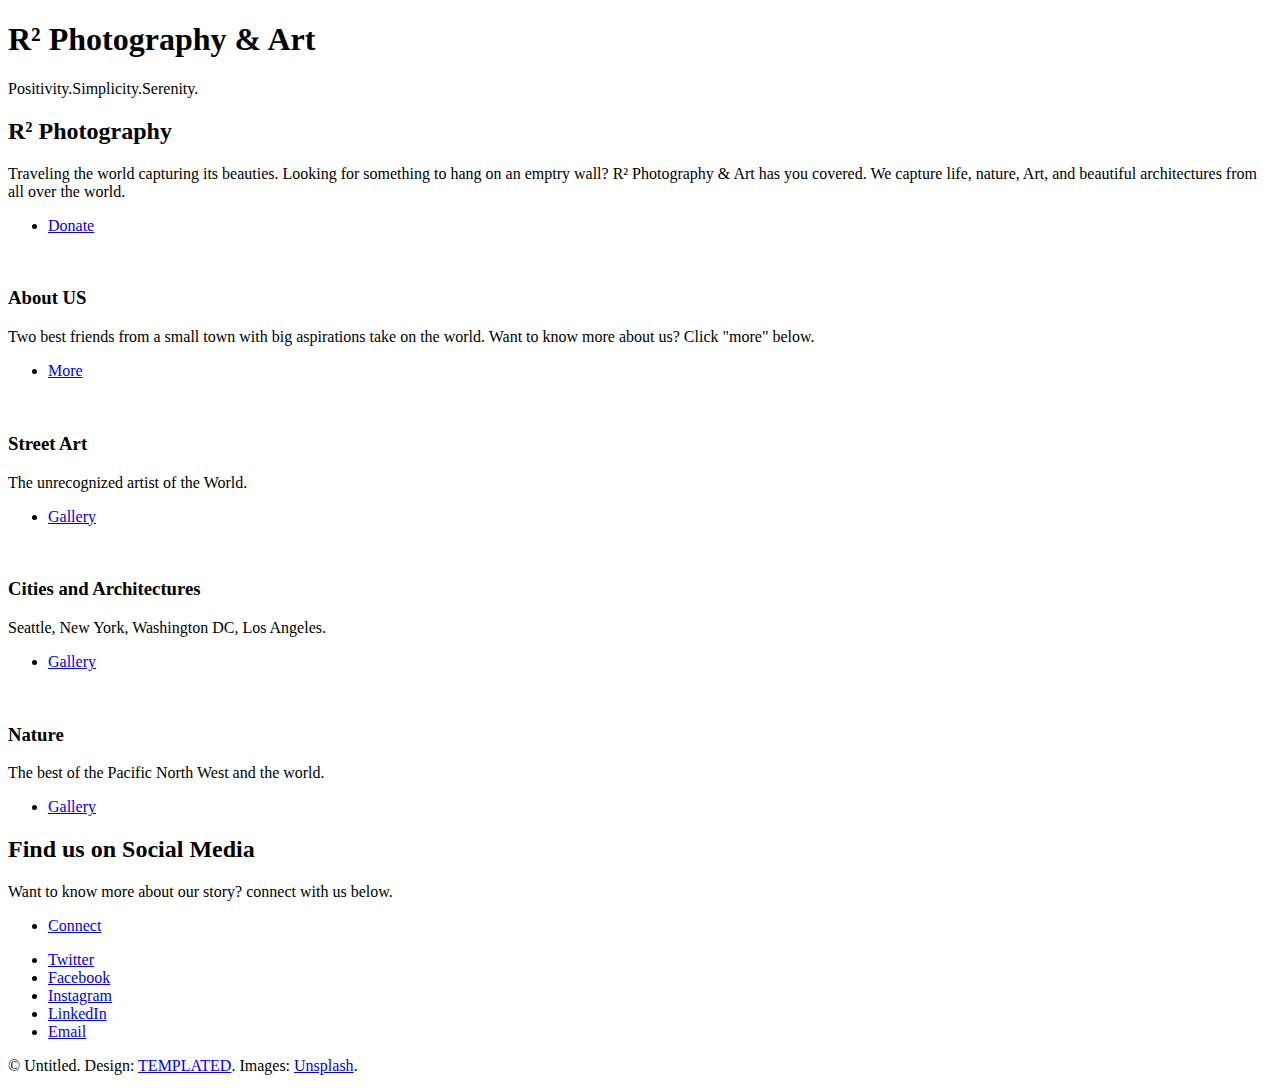
==== myFunSite.html @ b946f285 "Add files via upload" ====
<!DOCTYPE HTML>
<!--
	Epilogue by TEMPLATED
	templated.co @templatedco
	Released for free under the Creative Commons Attribution 3.0 license (templated.co/license)
-->
<html>
	<head>
		<title>Epilogue by TEMPLATED</title>
		<meta charset="utf-8" />
		<meta name="viewport" content="width=device-width, initial-scale=1" />
		<link rel="stylesheet" href="assets/css/main.css" />
	</head>
	<body>

		<!-- Header -->
			<header id="header" class="alt">
				<div class="inner">
					<h1>R² Photography & Art </h1>
					<p>Positivity.Simplicity.Serenity. </p>
				</div>
			</header>

		<!-- Wrapper -->
			<div id="wrapper">

				<!-- Banner -->
					<section id="intro" class="main">
						<span class="icon fa-diamond major"></span>
						<h2>R² Photography</h2>
						<p>Traveling the world capturing its beauties. Looking for something to hang on an emptry wall? R² Photography & Art has you covered. We capture life, nature, Art, and beautiful architectures from all over the world. </p>
						<ul class="actions">
							<li><a href="#" class="button big">Donate</a></li>
						</ul>
					</section>

				<!-- Items -->
					<section class="main items">
						<article class="item">
							<header>
								<a href="#"><img src="images/US.JPG" alt="" /></a>
								<h3>About US</h3>
							</header>
							<p>Two best friends from a small town with big aspirations take on the world. Want to know more about us? Click "more" below.</p>
							<ul class="actions">
								<li><a href="#" class="button">More</a></li>
							</ul>
						</article>
						<article class="item">
							<header>
								<a href="#"><img src="images/Art.JPG" alt="" /></a>
								<h3>Street Art</h3>
							</header>
							<p>The unrecognized artist of the World.</p>
							<ul class="actions">
								<li><a href="#" class="button">Gallery</a></li>
							</ul>
						</article>
						<article class="item">
							<header>
								<a href="#"><img src="images/7B1B4605-A1EF-4EFC-A2CE-07D0861A0FED.JPG" alt="" /></a>
								<h3>Cities and Architectures</h3>
							</header>
							<p>Seattle, New York, Washington DC, Los Angeles.</p>
							<ul class="actions">
								<li><a href="#" class="button">Gallery</a></li>
							</ul>
						</article>
						<article class="item">
							<header>
								<a href="#"><img src="images/Nature.JPG" alt="" /></a>
								<h3>Nature</h3>
							</header>
							<p>The best of the Pacific North West and the world.</p>
							<ul class="actions">
								<li><a href="#" class="button">Gallery</a></li>
							</ul>
						</article>
					</section>

				<!-- CTA -->
					<section id="cta" class="main special">
						<h2>Find us on Social Media</h2>
						<p>Want to know more about our story? connect with us below. </p>
						<ul class="actions">
							<li><a href="#" class="button big">Connect</a></li>
						</ul>
					</section>

				<!-- Main -->
				<!--
					<section id="main" class="main">
						<header>
							<h2>Lorem ipsum dolor</h2>
						</header>
						<p>Fusce malesuada efficitur venenatis. Pellentesque tempor leo sed massa hendrerit hendrerit. In sed feugiat est, eu congue elit. Ut porta magna vel felis sodales vulputate. Donec faucibus dapibus lacus non ornare. Etiam eget neque id metus gravida tristique ac quis erat. Aenean quis aliquet sem. Ut ut elementum sem. Suspendisse eleifend ut est non dapibus. Nulla porta, neque quis pretium sagittis, tortor lacus elementum metus, in imperdiet ante lorem vitae ipsum. Pellentesque habitant morbi tristique senectus et netus et malesuada fames ac turpis egestas. Etiam eget neque id metus gravida tristique ac quis erat. Aenean quis aliquet sem. Ut ut elementum sem. Suspendisse eleifend ut est non dapibus. Nulla porta, neque quis pretium sagittis, tortor lacus elementum metus, in imperdiet ante lorem vitae ipsum. Pellentesque habitant morbi tristique senectus et netus et malesuada fames ac turpis egestas.</p>
					</section>
				-->

				<!-- Footer -->
					<footer id="footer">
						<ul class="icons">
							<li><a href="#" class="icon fa-twitter"><span class="label">Twitter</span></a></li>
							<li><a href="#" class="icon fa-facebook"><span class="label">Facebook</span></a></li>
							<li><a href="#" class="icon fa-instagram"><span class="label">Instagram</span></a></li>
							<li><a href="#" class="icon fa-linkedin"><span class="label">LinkedIn</span></a></li>
							<li><a href="#" class="icon fa-envelope"><span class="label">Email</span></a></li>
						</ul>
						<p class="copyright">&copy; Untitled. Design: <a href="https://templated.co">TEMPLATED</a>. Images: <a href="https://unsplash.com">Unsplash</a>.</p>
					</footer>

			</div>

		<!-- Scripts -->
			<script src="assets/js/jquery.min.js"></script>
			<script src="assets/js/skel.min.js"></script>
			<script src="assets/js/util.js"></script>
			<script src="assets/js/main.js"></script>

	</body>
</html>
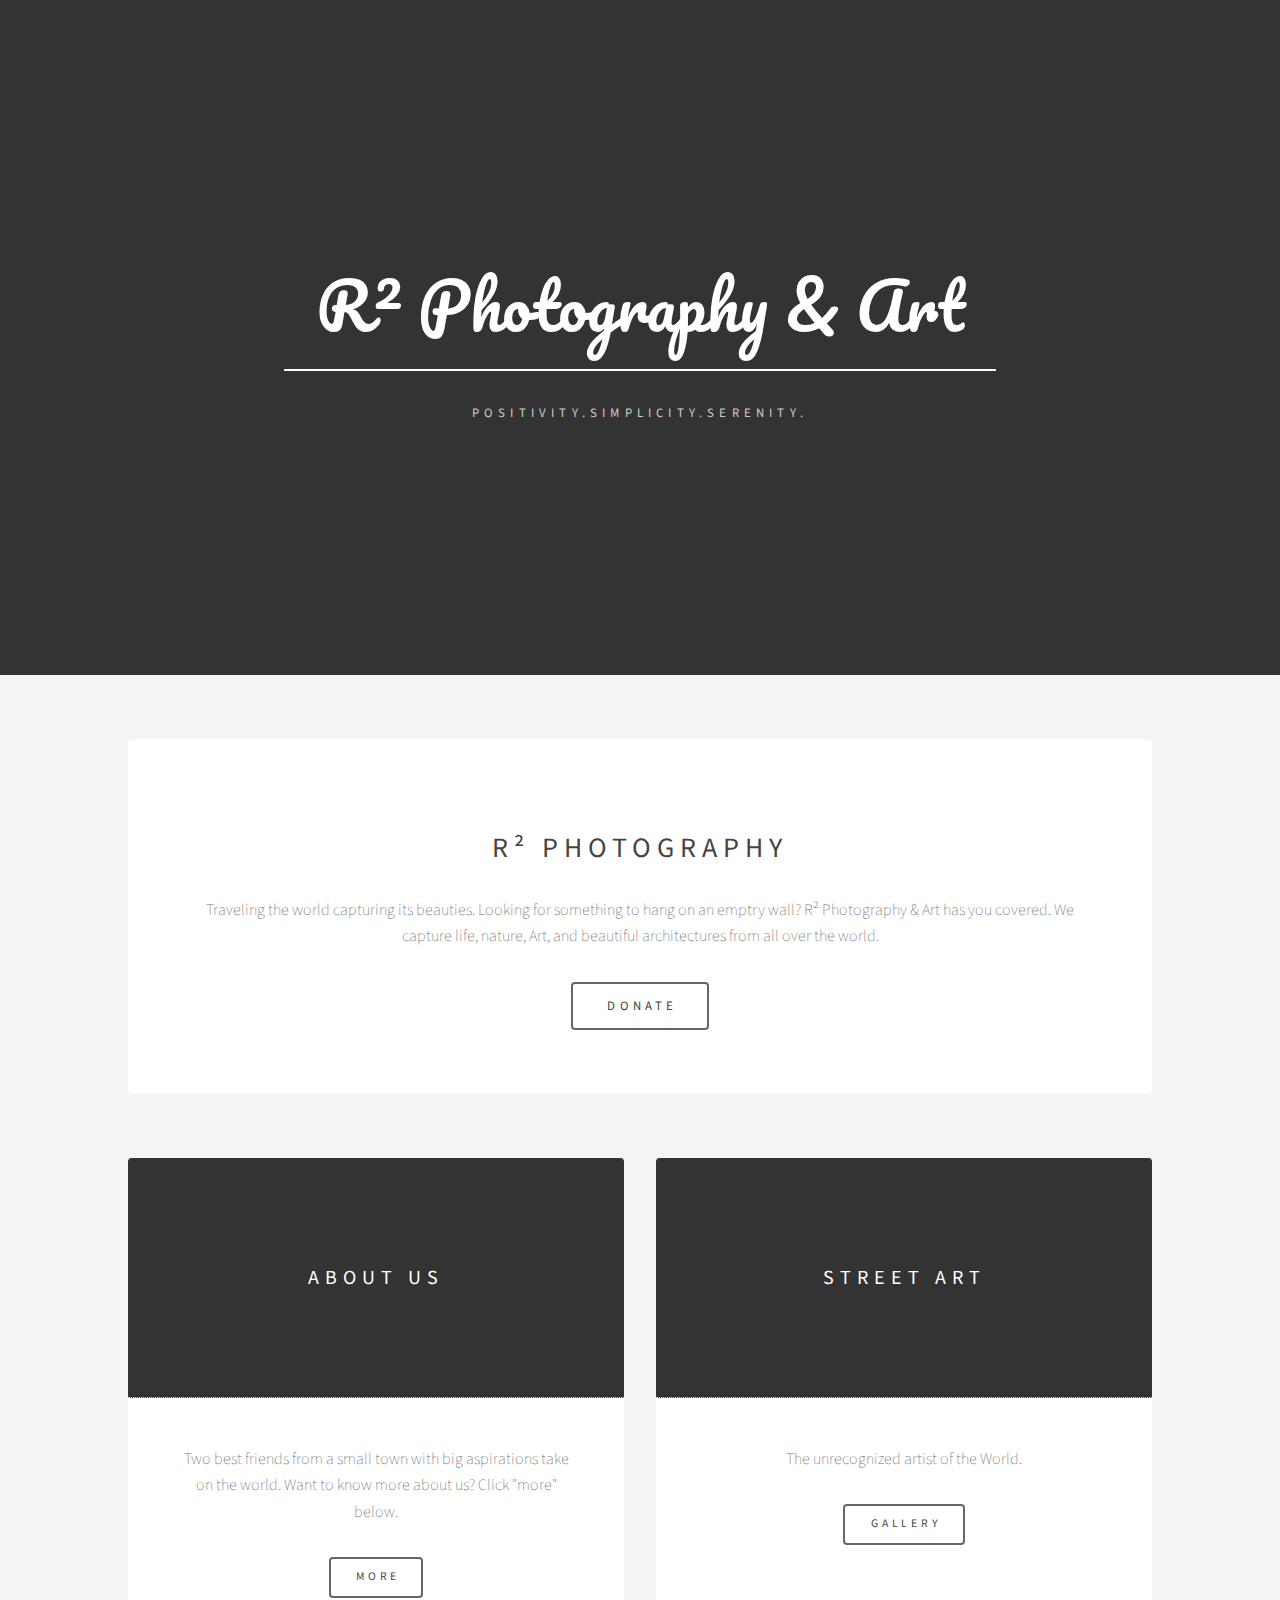
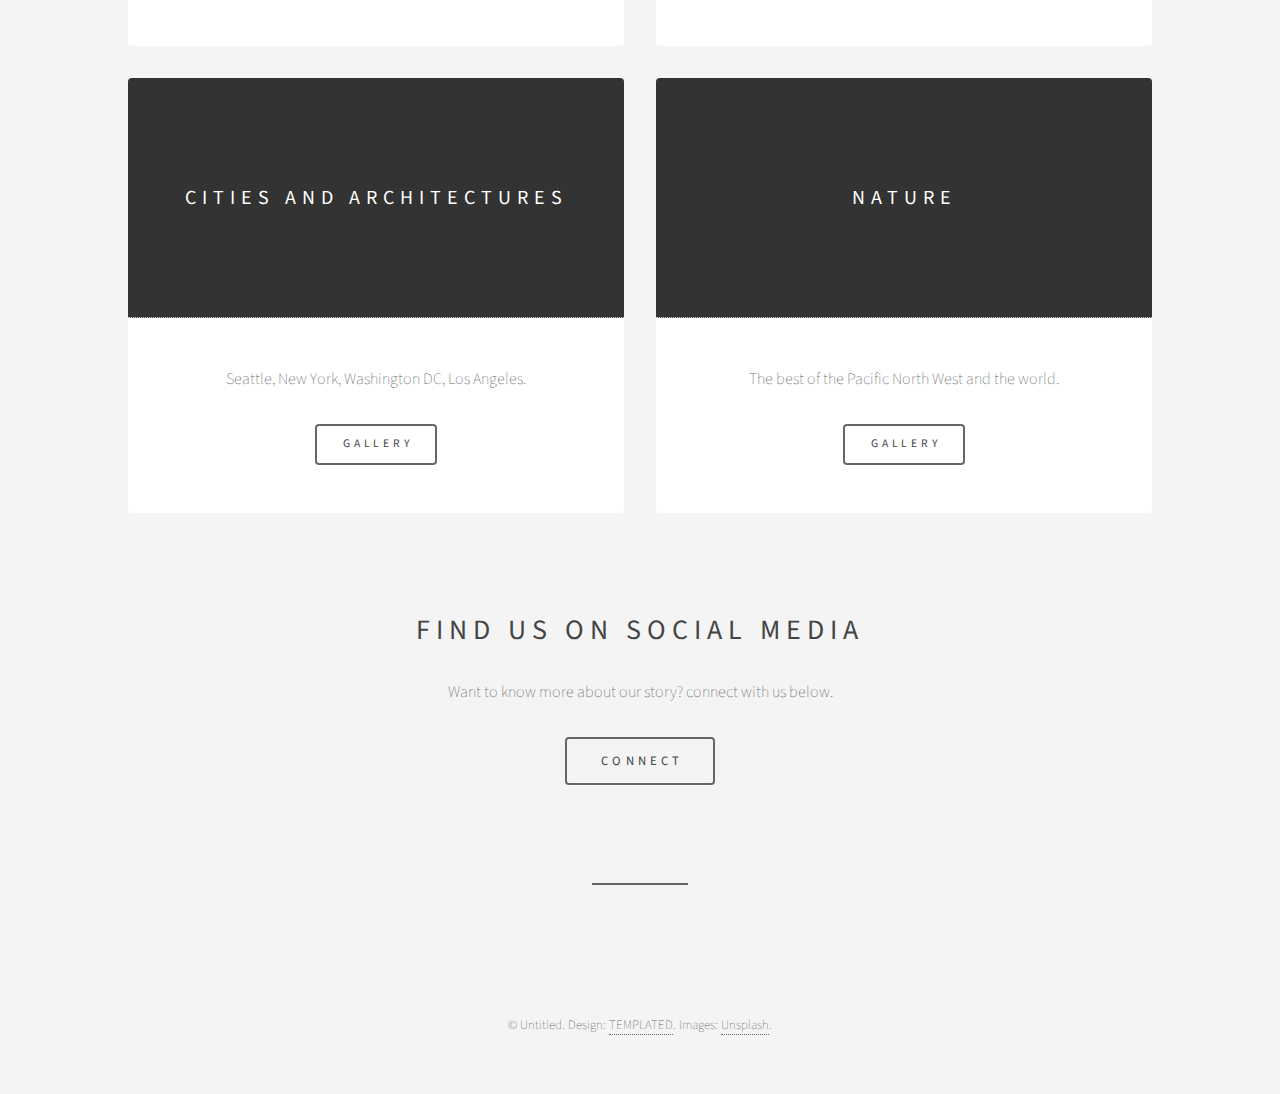
==== commit 772c806a: "Add files via upload" ====
--- a/myFunSite.html
+++ b/myFunSite.html
@@ -1,15 +1,15 @@
 <!DOCTYPE HTML>
 <!--
-	Epilogue by TEMPLATED
+	R² Photography & Art 
 	templated.co @templatedco
 	Released for free under the Creative Commons Attribution 3.0 license (templated.co/license)
 -->
 <html>
 	<head>
-		<title>Epilogue by TEMPLATED</title>
+		<title>R² Photography & Art </title>
 		<meta charset="utf-8" />
 		<meta name="viewport" content="width=device-width, initial-scale=1" />
-		<link rel="stylesheet" href="assets/css/main.css" />
+		<link rel="stylesheet" href="main.css" />
 	</head>
 	<body>
 
--- a/main.css
+++ b/main.css
@@ -0,0 +1,1557 @@
+@import url(font-awesome.min.css);
+@import url("https://fonts.googleapis.com/css?family=Pacifico|Source+Sans+Pro:200,400");
+
+/*
+	Epilogue by TEMPLATED
+	templated.co @templatedco
+	Released for free under the Creative Commons Attribution 3.0 license (templated.co/license)
+*/
+
+/* Reset */
+
+	html, body, div, span, applet, object, iframe, h1, h2, h3, h4, h5, h6, p, blockquote, pre, a, abbr, acronym, address, big, cite, code, del, dfn, em, img, ins, kbd, q, s, samp, small, strike, strong, sub, sup, tt, var, b, u, i, center, dl, dt, dd, ol, ul, li, fieldset, form, label, legend, table, caption, tbody, tfoot, thead, tr, th, td, article, aside, canvas, details, embed, figure, figcaption, footer, header, hgroup, menu, nav, output, ruby, section, summary, time, mark, audio, video {
+		margin: 0;
+		padding: 0;
+		border: 0;
+		font-size: 100%;
+		font: inherit;
+		vertical-align: baseline;
+	}
+
+	article, aside, details, figcaption, figure, footer, header, hgroup, menu, nav, section {
+		display: block;
+	}
+
+	body {
+		line-height: 1;
+	}
+
+	ol, ul {
+		list-style: none;
+	}
+
+	blockquote, q {
+		quotes: none;
+	}
+
+	blockquote:before, blockquote:after, q:before, q:after {
+		content: '';
+		content: none;
+	}
+
+	table {
+		border-collapse: collapse;
+		border-spacing: 0;
+	}
+
+	body {
+		-webkit-text-size-adjust: none;
+	}
+
+/* Box Model */
+
+	*, *:before, *:after {
+		-moz-box-sizing: border-box;
+		-webkit-box-sizing: border-box;
+		box-sizing: border-box;
+	}
+
+/* Basic */
+
+	@-ms-viewport {
+		width: device-width;
+	}
+
+	body {
+		-ms-overflow-style: scrollbar;
+	}
+
+	@media screen and (max-width: 480px) {
+
+		html, body {
+			min-width: 320px;
+		}
+
+	}
+
+	body {
+		background: #f4f4f4;
+	}
+
+		body.is-loading *, body.is-loading *:before, body.is-loading *:after {
+			-moz-animation: none !important;
+			-webkit-animation: none !important;
+			-ms-animation: none !important;
+			animation: none !important;
+			-moz-transition: none !important;
+			-webkit-transition: none !important;
+			-ms-transition: none !important;
+			transition: none !important;
+		}
+
+/* Type */
+
+	body {
+		background-color: #f4f4f4;
+		color: #666666;
+	}
+
+	body, input, select, textarea {
+		font-family: "Source Sans Pro", Helvetica, sans-serif;
+		font-size: 17pt;
+		font-weight: 200;
+		line-height: 1.65;
+	}
+
+		@media screen and (max-width: 1680px) {
+
+			body, input, select, textarea {
+				font-size: 13pt;
+			}
+
+		}
+
+		@media screen and (max-width: 1280px) {
+
+			body, input, select, textarea {
+				font-size: 12pt;
+			}
+
+		}
+
+		@media screen and (max-width: 360px) {
+
+			body, input, select, textarea {
+				font-size: 11pt;
+			}
+
+		}
+
+	a {
+		-moz-transition: color 0.2s ease, border-bottom-color 0.2s ease;
+		-webkit-transition: color 0.2s ease, border-bottom-color 0.2s ease;
+		-ms-transition: color 0.2s ease, border-bottom-color 0.2s ease;
+		transition: color 0.2s ease, border-bottom-color 0.2s ease;
+		text-decoration: none;
+		border-bottom: dotted 1px;
+	}
+
+		a:hover {
+			border-bottom-color: transparent;
+		}
+
+	strong, b {
+		font-weight: 400;
+	}
+
+	em, i {
+		font-style: italic;
+	}
+
+	p {
+		margin: 0 0 2em 0;
+	}
+
+	h1, h2, h3, h4, h5, h6 {
+		font-weight: 400;
+		line-height: 1.5;
+		margin: 0 0 1em 0;
+		text-transform: uppercase;
+		letter-spacing: 0.375rem;
+	}
+
+		h1 a, h2 a, h3 a, h4 a, h5 a, h6 a {
+			color: inherit;
+			text-decoration: none;
+		}
+
+	h1 {
+		font-size: 2em;
+	}
+
+	h2 {
+		font-size: 1.75em;
+	}
+
+	h3 {
+		font-size: 1.25em;
+	}
+
+	h4 {
+		font-size: 1em;
+	}
+
+	h5 {
+		font-size: 0.9em;
+	}
+
+	h6 {
+		font-size: 0.7em;
+	}
+
+	@media screen and (max-width: 736px) {
+
+		h1 {
+			font-size: 1.5em;
+		}
+
+		h2 {
+			font-size: 1.25em;
+		}
+
+		h3 {
+			font-size: 1em;
+		}
+
+	}
+
+	sub {
+		font-size: 0.8em;
+		position: relative;
+		top: 0.5em;
+	}
+
+	sup {
+		font-size: 0.8em;
+		position: relative;
+		top: -0.5em;
+	}
+
+	blockquote {
+		border-left: solid 4px;
+		font-style: italic;
+		margin: 0 0 2em 0;
+		padding: 0.5em 0 0.5em 2em;
+	}
+
+	code {
+		border-radius: 4px;
+		border: solid 1px;
+		font-family: "Courier New", monospace;
+		font-size: 0.9em;
+		margin: 0 0.25em;
+		padding: 0.25em 0.65em;
+	}
+
+	pre {
+		-webkit-overflow-scrolling: touch;
+		font-family: "Courier New", monospace;
+		font-size: 0.9em;
+		margin: 0 0 2em 0;
+	}
+
+		pre code {
+			display: block;
+			line-height: 1.75;
+			padding: 1em 1.5em;
+			overflow-x: auto;
+		}
+
+	hr {
+		border: 0;
+		border-bottom: solid 1px;
+		margin: 2em 0;
+	}
+
+		hr.major {
+			margin: 3em 0;
+		}
+
+	.align-left {
+		text-align: left;
+	}
+
+	.align-center {
+		text-align: center;
+	}
+
+	.align-right {
+		text-align: right;
+	}
+
+	input, select, textarea {
+		color: #444444;
+	}
+
+	a {
+		color: inherit;
+	}
+
+		a:hover {
+			color: #EF6480 !important;
+		}
+
+	strong, b {
+		color: #444444;
+	}
+
+	h1, h2, h3, h4, h5, h6 {
+		color: #444444;
+	}
+
+	blockquote {
+		border-left-color: #666666;
+	}
+
+	code {
+		background: rgba(144, 144, 144, 0.075);
+		border-color: #666666;
+	}
+
+	hr {
+		border-bottom-color: #666666;
+	}
+
+/* Box */
+
+	.box {
+		border-radius: 4px;
+		border: solid 1px;
+		margin-bottom: 2em;
+		padding: 1.5em;
+	}
+
+		.box > :last-child,
+		.box > :last-child > :last-child,
+		.box > :last-child > :last-child > :last-child {
+			margin-bottom: 0;
+		}
+
+		.box.alt {
+			border: 0;
+			border-radius: 0;
+			padding: 0;
+		}
+
+	.box {
+		border-color: #666666;
+	}
+
+/* Button */
+
+	input[type="submit"],
+	input[type="reset"],
+	input[type="button"],
+	button,
+	.button {
+		-moz-appearance: none;
+		-webkit-appearance: none;
+		-ms-appearance: none;
+		appearance: none;
+		-moz-transition: box-shadow 0.2s ease-in-out, background-color 0.2s ease-in-out, color 0.2s ease-in-out;
+		-webkit-transition: box-shadow 0.2s ease-in-out, background-color 0.2s ease-in-out, color 0.2s ease-in-out;
+		-ms-transition: box-shadow 0.2s ease-in-out, background-color 0.2s ease-in-out, color 0.2s ease-in-out;
+		transition: box-shadow 0.2s ease-in-out, background-color 0.2s ease-in-out, color 0.2s ease-in-out;
+		border-radius: 4px;
+		border: 0;
+		cursor: pointer;
+		display: inline-block;
+		font-weight: 400;
+		height: 3.5em;
+		line-height: 3.5em;
+		padding: 0 2em 0 2.375em;
+		text-align: center;
+		text-decoration: none;
+		white-space: nowrap;
+		text-transform: uppercase;
+		letter-spacing: 0.325em;
+		font-size: 0.725em;
+	}
+
+		input[type="submit"].icon:before,
+		input[type="reset"].icon:before,
+		input[type="button"].icon:before,
+		button.icon:before,
+		.button.icon:before {
+			margin-right: 0.5em;
+		}
+
+		input[type="submit"].fit,
+		input[type="reset"].fit,
+		input[type="button"].fit,
+		button.fit,
+		.button.fit {
+			display: block;
+			margin: 0 0 1em 0;
+			width: 100%;
+		}
+
+		input[type="submit"].big,
+		input[type="reset"].big,
+		input[type="button"].big,
+		button.big,
+		.button.big {
+			font-size: 0.8em;
+			padding: 0 2.5em 0 2.875em;
+			height: 3.75em;
+			line-height: 3.75em;
+		}
+
+		input[type="submit"].disabled, input[type="submit"]:disabled,
+		input[type="reset"].disabled,
+		input[type="reset"]:disabled,
+		input[type="button"].disabled,
+		input[type="button"]:disabled,
+		button.disabled,
+		button:disabled,
+		.button.disabled,
+		.button:disabled {
+			-moz-pointer-events: none;
+			-webkit-pointer-events: none;
+			-ms-pointer-events: none;
+			pointer-events: none;
+			opacity: 0.25;
+		}
+
+		@media screen and (max-width: 480px) {
+
+			input[type="submit"],
+			input[type="reset"],
+			input[type="button"],
+			button,
+			.button {
+				padding: 0;
+			}
+
+		}
+
+	input[type="submit"],
+	input[type="reset"],
+	input[type="button"],
+	button,
+	.button {
+		background-color: transparent;
+		box-shadow: inset 0 0 0 2px #666666;
+		color: #444444 !important;
+	}
+
+		input[type="submit"]:hover,
+		input[type="reset"]:hover,
+		input[type="button"]:hover,
+		button:hover,
+		.button:hover {
+			color: #EF6480 !important;
+			box-shadow: inset 0 0 0 2px #EF6480;
+		}
+
+		input[type="submit"]:active,
+		input[type="reset"]:active,
+		input[type="button"]:active,
+		button:active,
+		.button:active {
+			background-color: rgba(239, 100, 128, 0.15);
+		}
+
+		input[type="submit"].icon:before,
+		input[type="reset"].icon:before,
+		input[type="button"].icon:before,
+		button.icon:before,
+		.button.icon:before {
+			color: #999999;
+		}
+
+/* Form */
+
+	form {
+		margin: 0 0 2em 0;
+	}
+
+	label {
+		display: block;
+		font-size: 0.9em;
+		font-weight: 400;
+		margin: 0 0 1em 0;
+	}
+
+	input[type="text"],
+	input[type="password"],
+	input[type="email"],
+	select,
+	textarea {
+		-moz-appearance: none;
+		-webkit-appearance: none;
+		-ms-appearance: none;
+		appearance: none;
+		border-radius: 4px;
+		border: none;
+		border: solid 1px;
+		color: inherit;
+		display: block;
+		outline: 0;
+		padding: 0 1em;
+		text-decoration: none;
+		width: 100%;
+	}
+
+		input[type="text"]:invalid,
+		input[type="password"]:invalid,
+		input[type="email"]:invalid,
+		select:invalid,
+		textarea:invalid {
+			box-shadow: none;
+		}
+
+	.select-wrapper {
+		text-decoration: none;
+		display: block;
+		position: relative;
+	}
+
+		.select-wrapper:before {
+			-moz-osx-font-smoothing: grayscale;
+			-webkit-font-smoothing: antialiased;
+			font-family: FontAwesome;
+			font-style: normal;
+			font-weight: normal;
+			text-transform: none !important;
+		}
+
+		.select-wrapper:before {
+			content: '\f078';
+			display: block;
+			height: 2.75em;
+			line-height: 2.75em;
+			pointer-events: none;
+			position: absolute;
+			right: 0;
+			text-align: center;
+			top: 0;
+			width: 2.75em;
+		}
+
+		.select-wrapper select::-ms-expand {
+			display: none;
+		}
+
+	input[type="text"],
+	input[type="password"],
+	input[type="email"],
+	select {
+		height: 2.75em;
+	}
+
+	textarea {
+		padding: 0.75em 1em;
+	}
+
+	input[type="checkbox"],
+	input[type="radio"] {
+		-moz-appearance: none;
+		-webkit-appearance: none;
+		-ms-appearance: none;
+		appearance: none;
+		display: block;
+		float: left;
+		margin-right: -2em;
+		opacity: 0;
+		width: 1em;
+		z-index: -1;
+	}
+
+		input[type="checkbox"] + label,
+		input[type="radio"] + label {
+			text-decoration: none;
+			cursor: pointer;
+			display: inline-block;
+			font-size: 1em;
+			font-weight: 200;
+			padding-left: 2.4em;
+			padding-right: 0.75em;
+			position: relative;
+		}
+
+			input[type="checkbox"] + label:before,
+			input[type="radio"] + label:before {
+				-moz-osx-font-smoothing: grayscale;
+				-webkit-font-smoothing: antialiased;
+				font-family: FontAwesome;
+				font-style: normal;
+				font-weight: normal;
+				text-transform: none !important;
+			}
+
+			input[type="checkbox"] + label:before,
+			input[type="radio"] + label:before {
+				border-radius: 4px;
+				border: solid 1px;
+				content: '';
+				display: inline-block;
+				height: 1.65em;
+				left: 0;
+				line-height: 1.58125em;
+				position: absolute;
+				text-align: center;
+				top: 0;
+				width: 1.65em;
+			}
+
+		input[type="checkbox"]:checked + label:before,
+		input[type="radio"]:checked + label:before {
+			content: '\f00c';
+		}
+
+	input[type="checkbox"] + label:before {
+		border-radius: 4px;
+	}
+
+	input[type="radio"] + label:before {
+		border-radius: 100%;
+	}
+
+	::-webkit-input-placeholder {
+		opacity: 1.0;
+	}
+
+	:-moz-placeholder {
+		opacity: 1.0;
+	}
+
+	::-moz-placeholder {
+		opacity: 1.0;
+	}
+
+	:-ms-input-placeholder {
+		opacity: 1.0;
+	}
+
+	.formerize-placeholder {
+		opacity: 1.0;
+	}
+
+	label {
+		color: #444444;
+	}
+
+	input[type="text"],
+	input[type="password"],
+	input[type="email"],
+	select,
+	textarea {
+		background: rgba(144, 144, 144, 0.075);
+		border-color: #666666;
+	}
+
+		input[type="text"]:focus,
+		input[type="password"]:focus,
+		input[type="email"]:focus,
+		select:focus,
+		textarea:focus {
+			border-color: #EF6480;
+			box-shadow: 0 0 0 1px #EF6480;
+		}
+
+	.select-wrapper:before {
+		color: #666666;
+	}
+
+	input[type="checkbox"] + label,
+	input[type="radio"] + label {
+		color: #666666;
+	}
+
+		input[type="checkbox"] + label:before,
+		input[type="radio"] + label:before {
+			background: rgba(144, 144, 144, 0.075);
+			border-color: #666666;
+		}
+
+	input[type="checkbox"]:checked + label:before,
+	input[type="radio"]:checked + label:before {
+		background-color: #EF6480;
+		border-color: #EF6480;
+		color: #ffffff;
+	}
+
+	input[type="checkbox"]:focus + label:before,
+	input[type="radio"]:focus + label:before {
+		border-color: #EF6480;
+		box-shadow: 0 0 0 1px #EF6480;
+	}
+
+	::-webkit-input-placeholder {
+		color: #999999 !important;
+	}
+
+	:-moz-placeholder {
+		color: #999999 !important;
+	}
+
+	::-moz-placeholder {
+		color: #999999 !important;
+	}
+
+	:-ms-input-placeholder {
+		color: #999999 !important;
+	}
+
+	.formerize-placeholder {
+		color: #999999 !important;
+	}
+
+/* Icon */
+
+	.icon {
+		text-decoration: none;
+		border-bottom: none;
+		position: relative;
+	}
+
+		.icon:before {
+			-moz-osx-font-smoothing: grayscale;
+			-webkit-font-smoothing: antialiased;
+			font-family: FontAwesome;
+			font-style: normal;
+			font-weight: normal;
+			text-transform: none !important;
+		}
+
+		.icon > .label {
+			display: none;
+		}
+
+		.icon.major {
+			display: block;
+			margin: 0 0 1.5em 0;
+		}
+
+			.icon.major:before {
+				cursor: default;
+				font-size: 2.5rem;
+				box-shadow: inset 0 0 0 2px #666666;
+				width: 2.5em;
+				height: 2.5em;
+				line-height: 2.5em;
+				display: inline-block;
+				border-radius: 100%;
+				color: #666666;
+			}
+
+		@media screen and (max-width: 736px) {
+
+			.icon.major:before {
+				font-size: 2rem;
+			}
+
+		}
+
+/* Image */
+
+	.image {
+		border-radius: 4px;
+		border: 0;
+		display: inline-block;
+		position: relative;
+	}
+
+		.image img {
+			border-radius: 4px;
+			display: block;
+		}
+
+		.image.left, .image.right {
+			max-width: 40%;
+		}
+
+			.image.left img, .image.right img {
+				width: 100%;
+			}
+
+		.image.left {
+			float: left;
+			margin: 0 1.5em 1em 0;
+			top: 0.25em;
+		}
+
+		.image.right {
+			float: right;
+			margin: 0 0 1em 1.5em;
+			top: 0.25em;
+		}
+
+		.image.fit {
+			display: block;
+			margin: 0 0 2em 0;
+			width: 100%;
+		}
+
+			.image.fit img {
+				width: 100%;
+			}
+
+		.image.main {
+			display: block;
+			margin: 0 0 3em 0;
+			width: 100%;
+		}
+
+			.image.main img {
+				width: 100%;
+			}
+
+/* List */
+
+	ol {
+		list-style: decimal;
+		margin: 0 0 2em 0;
+		padding-left: 1.25em;
+	}
+
+		ol li {
+			padding-left: 0.25em;
+		}
+
+	ul {
+		list-style: disc;
+		margin: 0 0 2em 0;
+		padding-left: 1em;
+	}
+
+		ul li {
+			padding-left: 0.5em;
+		}
+
+		ul.alt {
+			list-style: none;
+			padding-left: 0;
+		}
+
+			ul.alt li {
+				border-top: solid 1px;
+				padding: 0.5em 0;
+			}
+
+				ul.alt li:first-child {
+					border-top: 0;
+					padding-top: 0;
+				}
+
+		ul.icons {
+			cursor: default;
+			list-style: none;
+			padding-left: 0;
+		}
+
+			ul.icons li {
+				display: inline-block;
+				padding: 0 1em 0 0;
+			}
+
+				ul.icons li:last-child {
+					padding-right: 0;
+				}
+
+		ul.actions {
+			cursor: default;
+			list-style: none;
+			padding-left: 0;
+		}
+
+			ul.actions li {
+				display: inline-block;
+				padding: 0 1em 0 0;
+				vertical-align: middle;
+			}
+
+				ul.actions li:last-child {
+					padding-right: 0;
+				}
+
+			ul.actions.small li {
+				padding: 0 0.5em 0 0;
+			}
+
+			ul.actions.vertical li {
+				display: block;
+				padding: 1em 0 0 0;
+			}
+
+				ul.actions.vertical li:first-child {
+					padding-top: 0;
+				}
+
+				ul.actions.vertical li > * {
+					margin-bottom: 0;
+				}
+
+			ul.actions.vertical.small li {
+				padding: 0.5em 0 0 0;
+			}
+
+				ul.actions.vertical.small li:first-child {
+					padding-top: 0;
+				}
+
+			ul.actions.fit {
+				display: table;
+				margin-left: -1em;
+				padding: 0;
+				table-layout: fixed;
+				width: calc(100% + 1em);
+			}
+
+				ul.actions.fit li {
+					display: table-cell;
+					padding: 0 0 0 1em;
+				}
+
+					ul.actions.fit li > * {
+						margin-bottom: 0;
+					}
+
+				ul.actions.fit.small {
+					margin-left: -0.5em;
+					width: calc(100% + 0.5em);
+				}
+
+					ul.actions.fit.small li {
+						padding: 0 0 0 0.5em;
+					}
+
+			@media screen and (max-width: 480px) {
+
+				ul.actions {
+					margin: 0 0 2em 0;
+				}
+
+					ul.actions li {
+						padding: 1em 0 0 0;
+						display: block;
+						text-align: center;
+						width: 100%;
+					}
+
+						ul.actions li:first-child {
+							padding-top: 0;
+						}
+
+						ul.actions li > * {
+							width: 100%;
+							margin: 0 !important;
+						}
+
+					ul.actions.small li {
+						padding: 0.5em 0 0 0;
+					}
+
+						ul.actions.small li:first-child {
+							padding-top: 0;
+						}
+
+			}
+
+	dl {
+		margin: 0 0 2em 0;
+	}
+
+		dl dt {
+			display: block;
+			font-weight: 400;
+			margin: 0 0 1em 0;
+		}
+
+		dl dd {
+			margin-left: 2em;
+		}
+
+	ul.alt li {
+		border-top-color: #666666;
+	}
+
+/* Table */
+
+	.table-wrapper {
+		-webkit-overflow-scrolling: touch;
+		overflow-x: auto;
+	}
+
+	table {
+		margin: 0 0 2em 0;
+		width: 100%;
+	}
+
+		table tbody tr {
+			border: solid 1px;
+			border-left: 0;
+			border-right: 0;
+		}
+
+		table td {
+			padding: 0.75em 0.75em;
+		}
+
+		table th {
+			font-size: 0.9em;
+			font-weight: 400;
+			padding: 0 0.75em 0.75em 0.75em;
+			text-align: left;
+		}
+
+		table thead {
+			border-bottom: solid 2px;
+		}
+
+		table tfoot {
+			border-top: solid 2px;
+		}
+
+		table.alt {
+			border-collapse: separate;
+		}
+
+			table.alt tbody tr td {
+				border: solid 1px;
+				border-left-width: 0;
+				border-top-width: 0;
+			}
+
+				table.alt tbody tr td:first-child {
+					border-left-width: 1px;
+				}
+
+			table.alt tbody tr:first-child td {
+				border-top-width: 1px;
+			}
+
+			table.alt thead {
+				border-bottom: 0;
+			}
+
+			table.alt tfoot {
+				border-top: 0;
+			}
+
+	table tbody tr {
+		border-color: #666666;
+	}
+
+		table tbody tr:nth-child(2n + 1) {
+			background-color: rgba(144, 144, 144, 0.075);
+		}
+
+	table th {
+		color: #444444;
+	}
+
+	table thead {
+		border-bottom-color: #666666;
+	}
+
+	table tfoot {
+		border-top-color: #666666;
+	}
+
+	table.alt tbody tr td {
+		border-color: #666666;
+	}
+
+/* Item */
+
+	.item {
+		padding: 3em 3em 1em 3em;
+		background-color: #ffffff;
+		border-radius: 4px;
+		text-align: center;
+	}
+
+		.item header {
+			border-top-left-radius: 4px;
+			border-top-right-radius: 4px;
+			margin: -3em 0 3em -3em;
+			width: calc(100% + 6em);
+			height: 15em;
+			display: -moz-flex;
+			display: -webkit-flex;
+			display: -ms-flex;
+			display: flex;
+			-moz-align-items: center;
+			-webkit-align-items: center;
+			-ms-align-items: center;
+			align-items: center;
+			-moz-justify-content: center;
+			-webkit-justify-content: center;
+			-ms-justify-content: center;
+			justify-content: center;
+			background-color: #444;
+			color: rgba(255, 255, 255, 0.75);
+			position: relative;
+			overflow: hidden;
+		}
+
+			.item header input, .item header select, .item header textarea {
+				color: #ffffff;
+			}
+
+			.item header a {
+				color: inherit;
+			}
+
+				.item header a:hover {
+					color: #EF6480 !important;
+				}
+
+			.item header strong, .item header b {
+				color: #ffffff;
+			}
+
+			.item header h1, .item header h2, .item header h3, .item header h4, .item header h5, .item header h6 {
+				color: #ffffff;
+			}
+
+			.item header blockquote {
+				border-left-color: #ffffff;
+			}
+
+			.item header code {
+				background: rgba(255, 255, 255, 0.075);
+				border-color: #ffffff;
+			}
+
+			.item header hr {
+				border-bottom-color: #ffffff;
+			}
+
+			.item header a {
+				-moz-transition: -moz-transform 0.2s ease;
+				-webkit-transition: -webkit-transform 0.2s ease;
+				-ms-transition: -ms-transform 0.2s ease;
+				transition: transform 0.2s ease;
+				background-size: cover;
+				background-position: center;
+				background-repeat: no-repeat;
+				position: absolute;
+				top: 0;
+				left: 0;
+				width: 100%;
+				height: 100%;
+				display: block;
+			}
+
+				.item header a:before {
+					content: '';
+					display: block;
+					position: absolute;
+					top: 0;
+					left: 0;
+					width: 100%;
+					height: 100%;
+					background-color: rgba(0, 0, 0, 0.25);
+					background-image: url("images/overlay.png");
+				}
+
+			.item header:hover a {
+				-moz-transform: scale(1.1);
+				-webkit-transform: scale(1.1);
+				-ms-transform: scale(1.1);
+				transform: scale(1.1);
+			}
+
+			.item header > * {
+				position: relative;
+				z-index: 1;
+			}
+
+			.item header h3 {
+				margin: 0;
+				-moz-pointer-events: none;
+				-webkit-pointer-events: none;
+				-ms-pointer-events: none;
+				pointer-events: none;
+			}
+
+	.items {
+		display: -moz-flex;
+		display: -webkit-flex;
+		display: -ms-flex;
+		display: flex;
+		-moz-flex-wrap: wrap;
+		-webkit-flex-wrap: wrap;
+		-ms-flex-wrap: wrap;
+		flex-wrap: wrap;
+		width: calc(100% + 2em);
+		margin: -2em 0 0 -2em;
+	}
+
+		.items .item {
+			margin: 2em 0 0 2em;
+			width: calc(50% - 2em);
+		}
+
+	@media screen and (max-width: 980px) {
+
+		.item header {
+			height: 25em;
+		}
+
+		.items {
+			-moz-flex-direction: column;
+			-webkit-flex-direction: column;
+			-ms-flex-direction: column;
+			flex-direction: column;
+			-moz-flex-wrap: nowrap;
+			-webkit-flex-wrap: nowrap;
+			-ms-flex-wrap: nowrap;
+			flex-wrap: nowrap;
+			width: 100%;
+			margin: 0;
+		}
+
+			.items .item {
+				width: 100%;
+				margin: 0 0 2em 0;
+			}
+
+				.items .item:last-child {
+					margin-bottom: 0;
+				}
+
+	}
+
+	@media screen and (max-width: 736px) {
+
+		.item header {
+			height: 15em;
+		}
+
+		.items .item {
+			margin: 0 0 1em 0;
+		}
+
+	}
+
+	@media screen and (max-width: 480px) {
+
+		.item {
+			padding: 2em 1em 0.1em 1em;
+		}
+
+			.item header {
+				height: 12em;
+				margin: -2em 0 2em -1em;
+				width: calc(100% + 2em);
+			}
+
+	}
+
+/* Wrapper */
+
+	#wrapper {
+		width: 64em;
+		margin: 0 auto;
+		max-width: calc(100% - 4em);
+		padding: 4em 0 2em 0;
+	}
+
+		#wrapper > .main {
+			margin-bottom: 4em;
+		}
+
+		@media screen and (max-width: 980px) {
+
+			#wrapper {
+				padding: 2em 0 2em 0;
+			}
+
+				#wrapper > .main {
+					margin-bottom: 2em;
+				}
+
+		}
+
+		@media screen and (max-width: 736px) {
+
+			#wrapper {
+				max-width: calc(100% - 2em);
+				padding: 1em 0 0.1em 0;
+			}
+
+				#wrapper > .main {
+					margin-bottom: 1em;
+				}
+
+		}
+
+/* Header */
+
+	#header {
+		background-color: #444;
+		color: rgba(255, 255, 255, 0.75);
+		display: -moz-flex;
+		display: -webkit-flex;
+		display: -ms-flex;
+		display: flex;
+		-moz-align-items: center;
+		-webkit-align-items: center;
+		-ms-align-items: center;
+		align-items: center;
+		-moz-justify-content: center;
+		-webkit-justify-content: center;
+		-ms-justify-content: center;
+		justify-content: center;
+		-moz-flex-direction: column;
+		-webkit-flex-direction: column;
+		-ms-flex-direction: column;
+		flex-direction: column;
+		padding: 8em 0 6em 0;
+		background-image: url("../../images/banner.jpg");
+		background-size: cover;
+		background-position: center;
+		background-attachment: fixed;
+		text-align: center;
+		position: relative;
+		cursor: default;
+	}
+
+		#header input, #header select, #header textarea {
+			color: #ffffff;
+		}
+
+		#header a {
+			color: inherit;
+		}
+
+			#header a:hover {
+				color: #EF6480 !important;
+			}
+
+		#header strong, #header b {
+			color: #ffffff;
+		}
+
+		#header h1, #header h2, #header h3, #header h4, #header h5, #header h6 {
+			color: #ffffff;
+		}
+
+		#header blockquote {
+			border-left-color: #ffffff;
+		}
+
+		#header code {
+			background: rgba(255, 255, 255, 0.075);
+			border-color: #ffffff;
+		}
+
+		#header hr {
+			border-bottom-color: #ffffff;
+		}
+
+		#header:before {
+			content: '';
+			display: block;
+			position: absolute;
+			top: 0;
+			left: 0;
+			width: 100%;
+			height: 100%;
+			background-color: rgba(0, 0, 0, 0.25);
+			background-image: url("images/overlay.png");
+		}
+
+		#header h1 {
+			margin-bottom: 0.5em;
+		}
+
+		#header .inner {
+			position: relative;
+			z-index: 1;
+		}
+
+		#header.alt {
+			height: 20em;
+			min-height: 20em;
+			min-height: 75vh;
+		}
+
+			#header.alt:before {
+				-moz-transition: background-color 3s ease;
+				-webkit-transition: background-color 3s ease;
+				-ms-transition: background-color 3s ease;
+				transition: background-color 3s ease;
+				-moz-transition-delay: 1s;
+				-webkit-transition-delay: 1s;
+				-ms-transition-delay: 1s;
+				transition-delay: 1s;
+			}
+
+			#header.alt h1 {
+				font-size: 4em;
+				padding: 0 0.5em 0.25em 0.5em;
+				border-bottom: solid 2px #ffffff;
+				font-weight: 200;
+				font-family: "Pacifico", cursive;
+				text-transform: none;
+				letter-spacing: 0;
+			}
+
+			#header.alt p {
+				text-transform: uppercase;
+				letter-spacing: 0.325rem;
+				font-weight: 400;
+				font-size: 0.8em;
+				padding: 0 1.25em;
+			}
+
+			#header.alt .inner {
+				-moz-transition: opacity 2s ease;
+				-webkit-transition: opacity 2s ease;
+				-ms-transition: opacity 2s ease;
+				transition: opacity 2s ease;
+				opacity: 1;
+			}
+
+		body.is-loading #header.alt:before {
+			background-color: black;
+		}
+
+		body.is-loading #header.alt .inner {
+			opacity: 0;
+		}
+
+		@media screen and (max-width: 1280px) {
+
+			#header {
+				background-attachment: scroll;
+			}
+
+		}
+
+		@media screen and (max-width: 736px) {
+
+			#header {
+				padding: 4em 2em 2em 2em;
+			}
+
+				#header.alt h1 {
+					font-size: 2.5em;
+					padding-left: 0;
+					padding-right: 0;
+				}
+
+				#header.alt p {
+					padding: 0;
+				}
+
+				#header.alt .inner {
+					max-width: 20em;
+				}
+
+		}
+
+/* Main */
+
+	#main {
+		padding: 4em 4em 2em 4em;
+		background-color: #ffffff;
+		border-radius: 4px;
+	}
+
+		#main > header:first-child {
+			text-align: center;
+		}
+
+		@media screen and (max-width: 736px) {
+
+			#main {
+				padding: 2em 2em 0.1em 2em;
+			}
+
+		}
+
+		@media screen and (max-width: 480px) {
+
+			#main {
+				padding: 2em 1em 0.1em 1em;
+			}
+
+		}
+
+/* Intro */
+
+	#intro {
+		padding: 4em 4em 2em 4em;
+		background-color: #ffffff;
+		border-radius: 4px;
+		text-align: center;
+	}
+
+		@media screen and (max-width: 736px) {
+
+			#intro {
+				padding: 2em 2em 0.1em 2em;
+			}
+
+		}
+
+		@media screen and (max-width: 480px) {
+
+			#intro {
+				padding: 2em 1em 0.1em 1em;
+			}
+
+				#intro p br {
+					display: none;
+				}
+
+		}
+
+/* CTA */
+
+	#cta {
+		padding: 2em 0 0.1em 0;
+		text-align: center;
+	}
+
+		@media screen and (max-width: 736px) {
+
+			#cta {
+				padding: 2em 2em 0.1em 2em;
+			}
+
+		}
+
+		@media screen and (max-width: 480px) {
+
+			#cta {
+				padding: 2em 1em 0.1em 1em;
+			}
+
+				#cta p br {
+					display: none;
+				}
+
+		}
+
+/* Footer */
+
+	#footer {
+		text-align: center;
+		margin-top: 4em;
+	}
+
+		#footer a {
+			color: inherit;
+		}
+
+		#footer:before {
+			content: '';
+			display: inline-block;
+			width: 6em;
+			height: 2px;
+			background-color: #666666;
+			margin-bottom: 4em;
+		}
+
+		#footer .copyright {
+			font-size: 0.8em;
+		}
+
+		@media screen and (max-width: 736px) {
+
+			#footer {
+				margin-top: 2em;
+			}
+
+				#footer:before {
+					margin-bottom: 2em;
+				}
+
+		}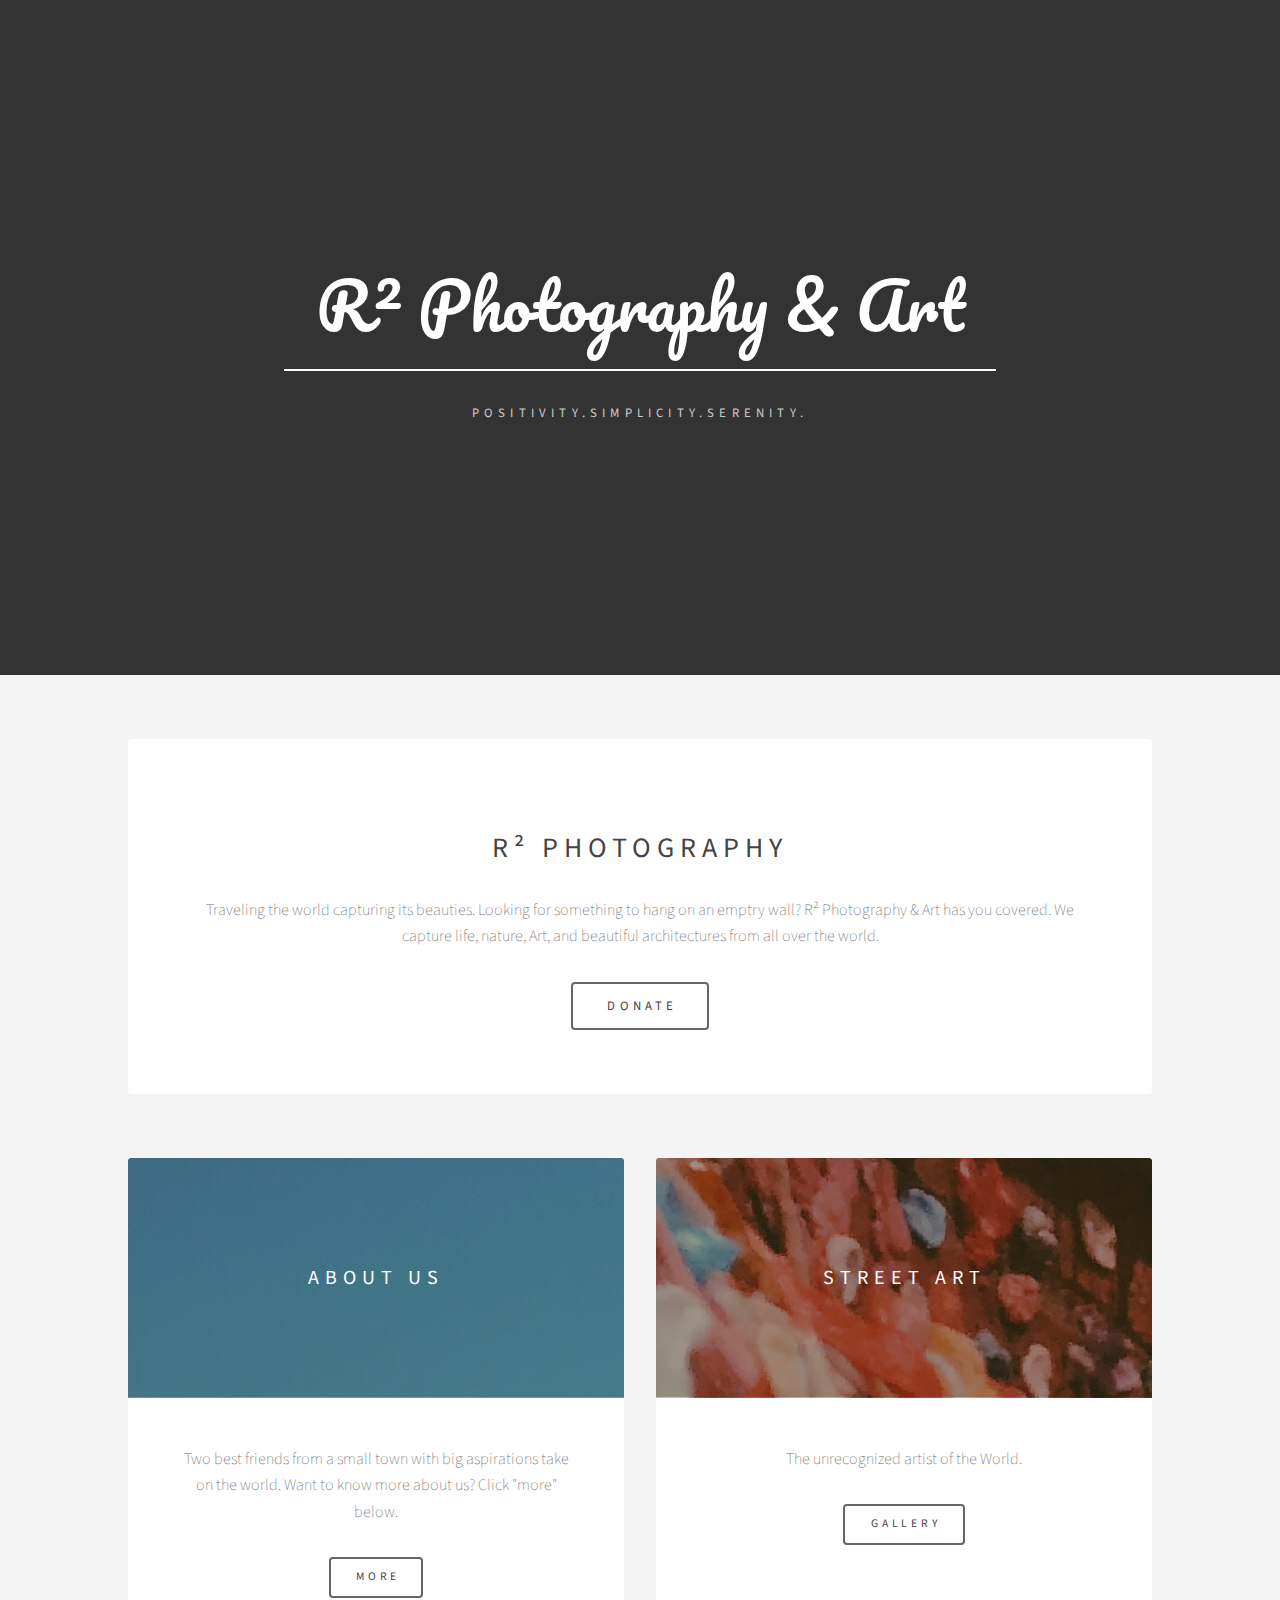
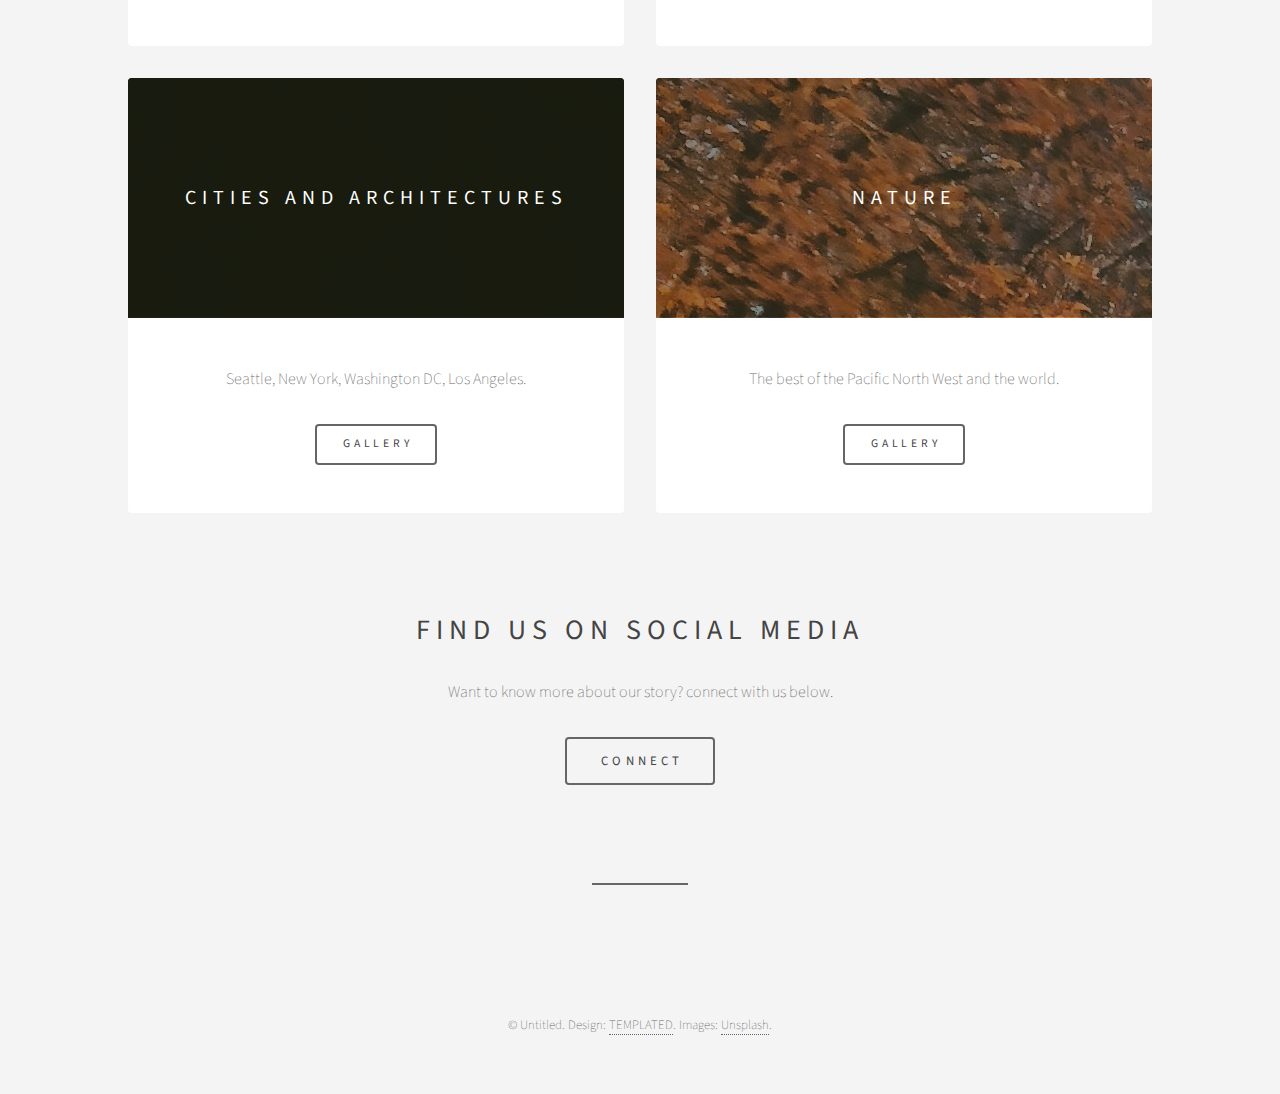
==== commit 8710c803: "Add files via upload" ====
--- a/myFunSite.html
+++ b/myFunSite.html
@@ -38,7 +38,7 @@
 					<section class="main items">
 						<article class="item">
 							<header>
-								<a href="#"><img src="images/US.JPG" alt="" /></a>
+								<a href="#"><img src="US.JPG" alt="" /></a>
 								<h3>About US</h3>
 							</header>
 							<p>Two best friends from a small town with big aspirations take on the world. Want to know more about us? Click "more" below.</p>
@@ -48,7 +48,7 @@
 						</article>
 						<article class="item">
 							<header>
-								<a href="#"><img src="images/Art.JPG" alt="" /></a>
+								<a href="#"><img src="Art.JPG" alt="" /></a>
 								<h3>Street Art</h3>
 							</header>
 							<p>The unrecognized artist of the World.</p>
@@ -58,7 +58,7 @@
 						</article>
 						<article class="item">
 							<header>
-								<a href="#"><img src="images/7B1B4605-A1EF-4EFC-A2CE-07D0861A0FED.JPG" alt="" /></a>
+								<a href="#"><img src="7B1B4605-A1EF-4EFC-A2CE-07D0861A0FED.JPG" alt="" /></a>
 								<h3>Cities and Architectures</h3>
 							</header>
 							<p>Seattle, New York, Washington DC, Los Angeles.</p>
@@ -68,7 +68,7 @@
 						</article>
 						<article class="item">
 							<header>
-								<a href="#"><img src="images/Nature.JPG" alt="" /></a>
+								<a href="#"><img src="Nature.JPG" alt="" /></a>
 								<h3>Nature</h3>
 							</header>
 							<p>The best of the Pacific North West and the world.</p>
